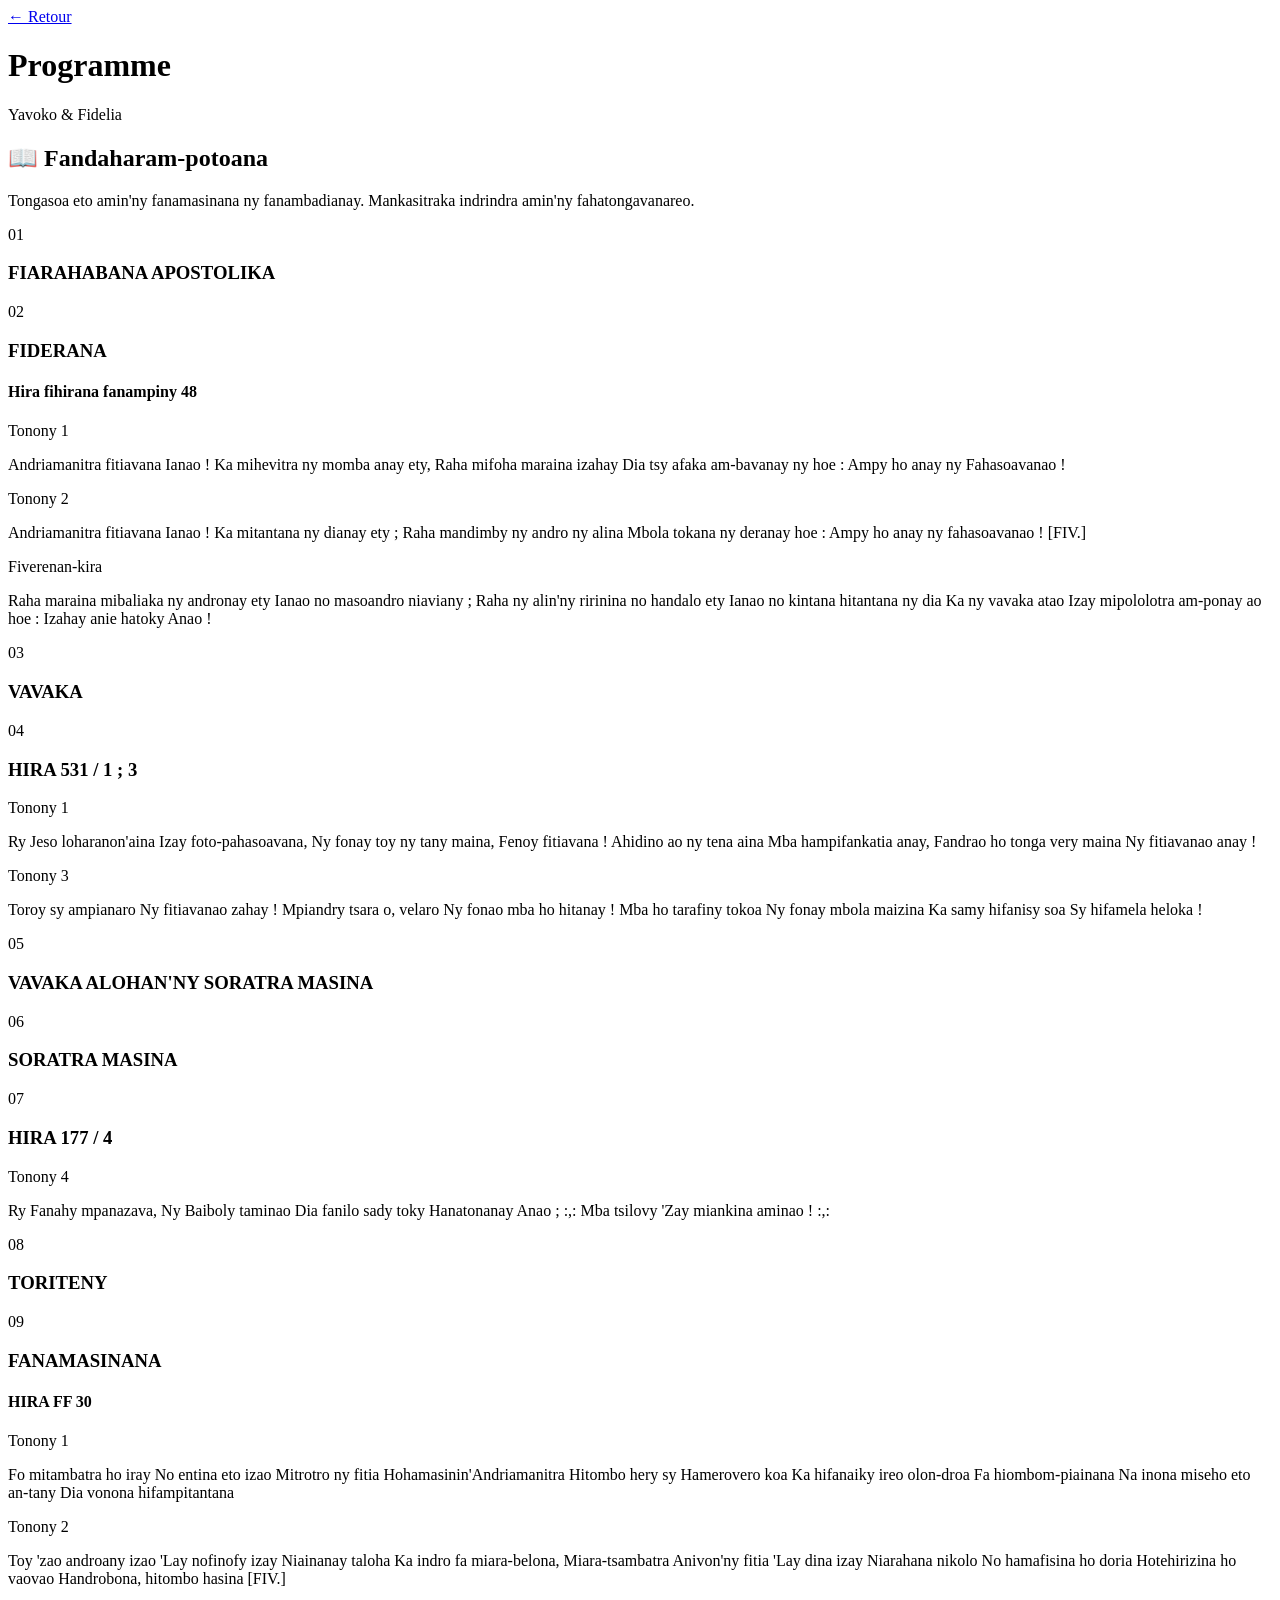
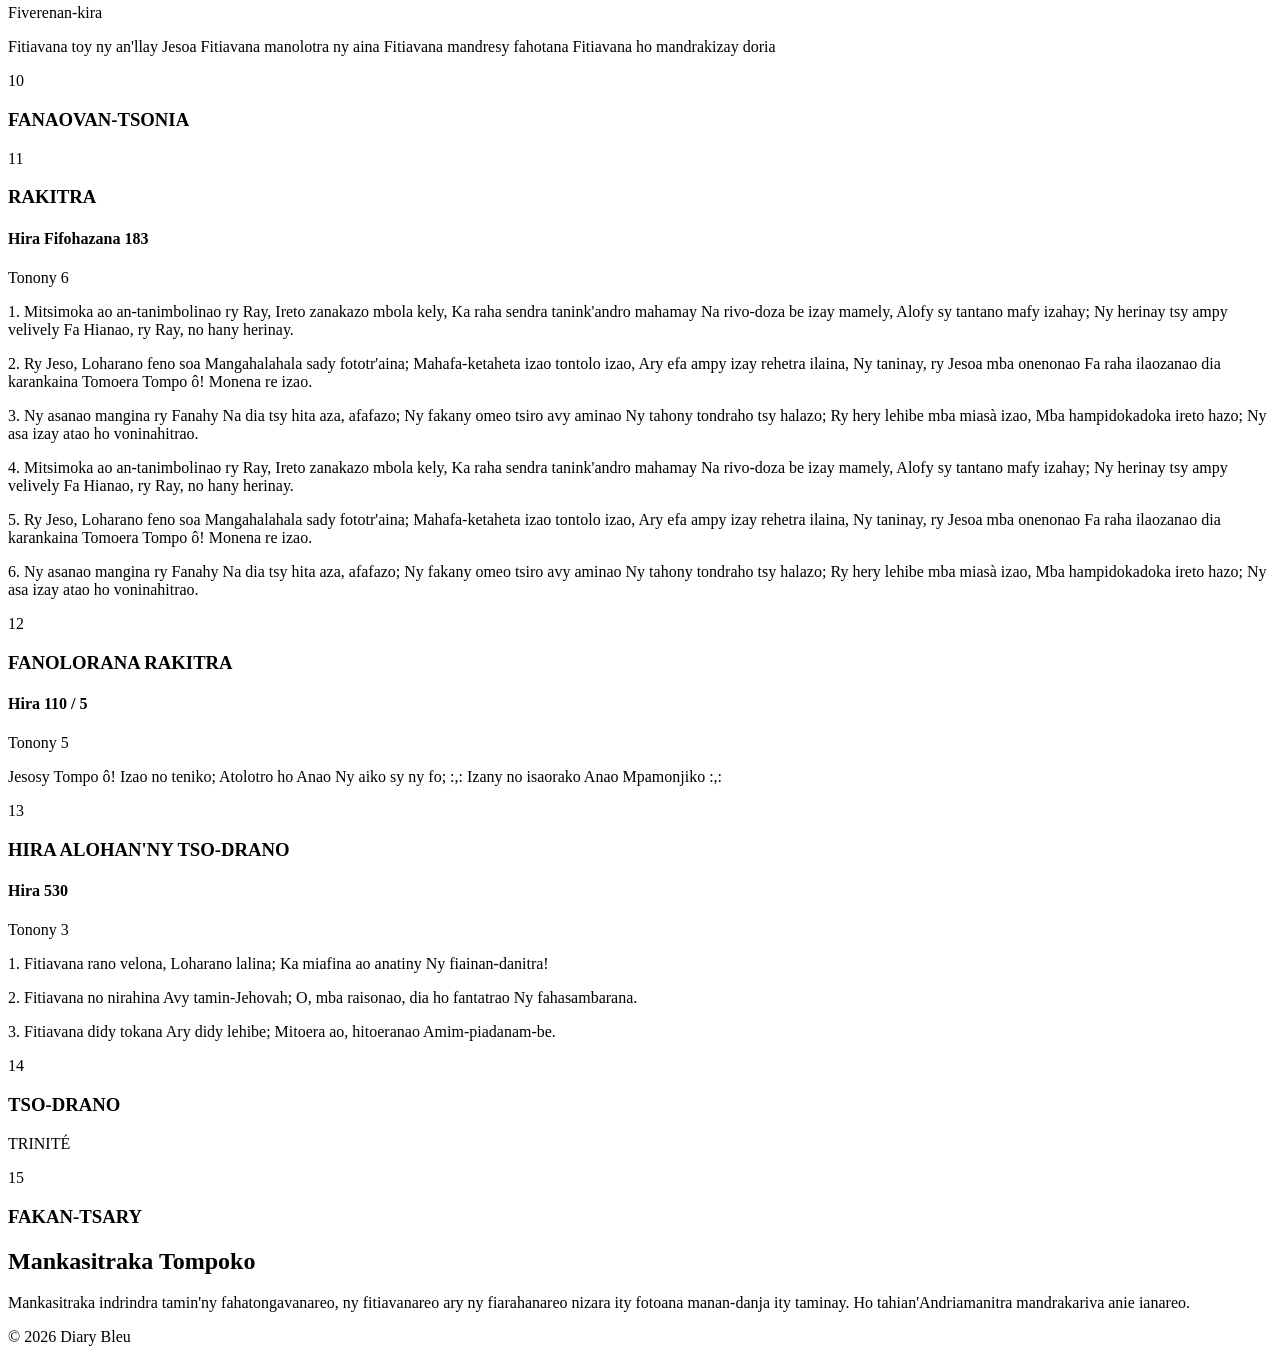
==== programme.html @ 0c388e70 "Create programme.html" ====
<!DOCTYPE html>
<html lang="mg">
<head>
    <meta charset="UTF-8">
    <meta name="viewport" content="width=device-width, initial-scale=1.0">
    <title>Programme de Mariage</title>

    <link rel="stylesheet" href="programme.css">

    <link href="https://fonts.googleapis.com/css2?family=Playfair+Display:wght@500;700&family=Montserrat:wght@300;400;500;600&display=swap" rel="stylesheet">
</head>

<body>

<a href="index.html" class="back-btn">← Retour</a>

<header class="hero">
    <div class="hero-overlay">
        <h1>Programme</h1>
        <p>Yavoko & Fidelia</p>
    </div>
</header>

<main class="container">

    <section class="welcome-card">
        <h2>📖 Fandaharam-potoana</h2>

        <p>
            Tongasoa eto amin'ny fanamasinana ny fanambadianay.
            Mankasitraka indrindra amin'ny fahatongavanareo.
        </p>
    </section>

    <div class="event-card">
        <div class="number">01</div>
        <h3>FIARAHABANA APOSTOLIKA</h3>
    </div>

    <div class="event-card">
        <div class="number">02</div>

        <h3>FIDERANA</h3>

        <h4>Hira fihirana fanampiny 48</h4>

        <div class="song-box">

            <div class="verse">
                <div class="verse-title">Tonony 1</div>

                <p>
Andriamanitra fitiavana Ianao !
Ka mihevitra ny momba anay ety,
Raha mifoha maraina izahay
Dia tsy afaka am-bavanay ny hoe :
Ampy ho anay ny Fahasoavanao !
                </p>
            </div>

            <div class="verse">
                <div class="verse-title">Tonony 2</div>

                <p>
Andriamanitra fitiavana Ianao !
Ka mitantana ny dianay ety ;
Raha mandimby ny andro ny alina
Mbola tokana ny deranay hoe :
Ampy ho anay ny fahasoavanao !
[FIV.]
                </p>
            </div>

            <div class="refrain">
                <div class="refrain-title">Fiverenan-kira</div>

                <p>
Raha maraina mibaliaka ny andronay ety
Ianao no masoandro niaviany ;
Raha ny alin'ny ririnina no handalo ety
Ianao no kintana hitantana ny dia
Ka ny vavaka atao
Izay mipololotra am-ponay ao hoe :
Izahay anie hatoky Anao !
                </p>
            </div>

        </div>
    </div>

    <div class="event-card">
        <div class="number">03</div>
        <h3>VAVAKA</h3>
    </div>

    <div class="event-card">
        <div class="number">04</div>

        <h3>HIRA 531 / 1 ; 3</h3>

        <div class="song-box">

            <div class="verse">
                <div class="verse-title">Tonony 1</div>

                <p>
Ry Jeso loharanon'aina
Izay foto-pahasoavana,
Ny fonay toy ny tany maina,
Fenoy fitiavana !
Ahidino ao ny tena aina
Mba hampifankatia anay,
Fandrao ho tonga very maina
Ny fitiavanao anay !
                </p>
            </div>

            <div class="verse">
                <div class="verse-title">Tonony 3</div>

                <p>
Toroy sy ampianaro
Ny fitiavanao zahay !
Mpiandry tsara o, velaro
Ny fonao mba ho hitanay !
Mba ho tarafiny tokoa
Ny fonay mbola maizina
Ka samy hifanisy soa
Sy hifamela heloka !
                </p>
            </div>

        </div>
    </div>

    <div class="event-card">
        <div class="number">05</div>
        <h3>VAVAKA ALOHAN'NY SORATRA MASINA</h3>
    </div>

    <div class="event-card">
        <div class="number">06</div>
        <h3>SORATRA MASINA</h3>
    </div>
    <div class="event-card">
        <div class="number">07</div>

        <h3>HIRA 177 / 4</h3>

        <div class="song-box">

            <div class="verse">
                <div class="verse-title">Tonony 4</div>

                <p>
Ry Fanahy mpanazava,
Ny Baiboly taminao
Dia fanilo sady toky
Hanatonanay Anao ;
:,: Mba tsilovy
'Zay miankina aminao ! :,:
                </p>
            </div>

        </div>
    </div>

    <div class="event-card">
        <div class="number">08</div>
        <h3>TORITENY</h3>
    </div>

    <div class="event-card">
        <div class="number">09</div>

        <h3>FANAMASINANA</h3>

        <h4>HIRA FF 30</h4>

        <div class="song-box">

            <div class="verse">
                <div class="verse-title">Tonony 1</div>

                <p>
Fo mitambatra ho iray
No entina eto izao
Mitrotro ny fitia
Hohamasinin'Andriamanitra
Hitombo hery sy
Hamerovero koa
Ka hifanaiky ireo olon-droa
Fa hiombom-piainana
Na inona miseho eto an-tany
Dia vonona hifampitantana
                </p>
            </div>

            <div class="verse">
                <div class="verse-title">Tonony 2</div>

                <p>
Toy 'zao androany izao
'Lay nofinofy izay
Niainanay taloha
Ka indro fa miara-belona,
Miara-tsambatra
Anivon'ny fitia
'Lay dina izay
Niarahana nikolo
No hamafisina ho doria
Hotehirizina ho vaovao
Handrobona, hitombo hasina
[FIV.]
                </p>
            </div>

            <div class="refrain">
                <div class="refrain-title">Fiverenan-kira</div>

                <p>
Fitiavana toy ny an'llay Jesoa
Fitiavana manolotra ny aina
Fitiavana mandresy fahotana
Fitiavana ho mandrakizay doria
                </p>
            </div>

        </div>
    </div>

    <div class="event-card">
        <div class="number">10</div>
        <h3>FANAOVAN-TSONIA</h3>
    </div>

    <div class="event-card">
        <div class="number">11</div>

        <h3>RAKITRA</h3>

        <h4>Hira Fifohazana 183</h4>

        <div class="song-box">

            <div class="verse">
                <div class="verse-title">Tonony 6</div>

                <p>
1.
Mitsimoka ao an-tanimbolinao ry Ray,
Ireto zanakazo mbola kely,
Ka raha sendra tanink'andro mahamay
Na rivo-doza be izay mamely,
Alofy sy tantano mafy izahay;
Ny herinay tsy ampy velively
Fa Hianao, ry Ray, no hany herinay.
                </p>

                <p>
2.
Ry Jeso, Loharano feno soa
Mangahalahala sady fototr'aina;
Mahafa-ketaheta izao tontolo izao,
Ary efa ampy izay rehetra ilaina,
Ny taninay, ry Jesoa mba onenonao
Fa raha ilaozanao dia karankaina
Tomoera Tompo ô! Monena re izao.
                </p>

                <p>
3.
Ny asanao mangina ry Fanahy
Na dia tsy hita aza, afafazo;
Ny fakany omeo tsiro avy aminao
Ny tahony tondraho tsy halazo;
Ry hery lehibe mba miasà izao,
Mba hampidokadoka ireto hazo;
Ny asa izay atao ho voninahitrao.
                </p>
                <p>
4.
Mitsimoka ao an-tanimbolinao ry Ray,
Ireto zanakazo mbola kely,
Ka raha sendra tanink'andro mahamay
Na rivo-doza be izay mamely,
Alofy sy tantano mafy izahay;
Ny herinay tsy ampy velively
Fa Hianao, ry Ray, no hany herinay.
                </p>

                <p>
5.
Ry Jeso, Loharano feno soa
Mangahalahala sady fototr'aina;
Mahafa-ketaheta izao tontolo izao,
Ary efa ampy izay rehetra ilaina,
Ny taninay, ry Jesoa mba onenonao
Fa raha ilaozanao dia karankaina
Tomoera Tompo ô! Monena re izao.
                </p>

                <p>
6.
Ny asanao mangina ry Fanahy
Na dia tsy hita aza, afafazo;
Ny fakany omeo tsiro avy aminao
Ny tahony tondraho tsy halazo;
Ry hery lehibe mba miasà izao,
Mba hampidokadoka ireto hazo;
Ny asa izay atao ho voninahitrao.
                </p>

            </div>

        </div>
    </div>

    <div class="event-card">
        <div class="number">12</div>

        <h3>FANOLORANA RAKITRA</h3>

        <h4>Hira 110 / 5</h4>

        <div class="song-box">

            <div class="verse">
                <div class="verse-title">Tonony 5</div>

                <p>
Jesosy Tompo ô!
Izao no teniko;
Atolotro ho Anao
Ny aiko sy ny fo;
:,: Izany no isaorako
Anao Mpamonjiko :,:
                </p>
            </div>

        </div>
    </div>

    <div class="event-card">
        <div class="number">13</div>

        <h3>HIRA ALOHAN'NY TSO-DRANO</h3>

        <h4>Hira 530</h4>

        <div class="song-box">

            <div class="verse">
                <div class="verse-title">Tonony 3</div>

                <p>
1.
Fitiavana rano velona,
Loharano lalina;
Ka miafina ao anatiny
Ny fiainan-danitra!
                </p>

                <p>
2.
Fitiavana no nirahina
Avy tamin-Jehovah;
O, mba raisonao, dia ho fantatrao
Ny fahasambarana.
                </p>

                <p>
3.
Fitiavana didy tokana
Ary didy lehibe;
Mitoera ao, hitoeranao
Amim-piadanam-be.
                </p>

            </div>

        </div>
    </div>
    <div class="event-card">
        <div class="number">14</div>

        <h3>TSO-DRANO</h3>

        <p>TRINITÉ</p>
    </div>

    <div class="event-card">
        <div class="number">15</div>

        <h3>FAKAN-TSARY</h3>
    </div>

    <section class="thanks">
        <h2>Mankasitraka Tompoko</h2>

        <p>
Mankasitraka indrindra tamin'ny fahatongavanareo,
ny fitiavanareo ary ny fiarahanareo nizara
ity fotoana manan-danja ity taminay.

Ho tahian'Andriamanitra mandrakariva anie ianareo.
        </p>
    </section>

</main>

<footer class="footer">
    <p>© 2026 Diary Bleu</p>
</footer>

</body>
</html>
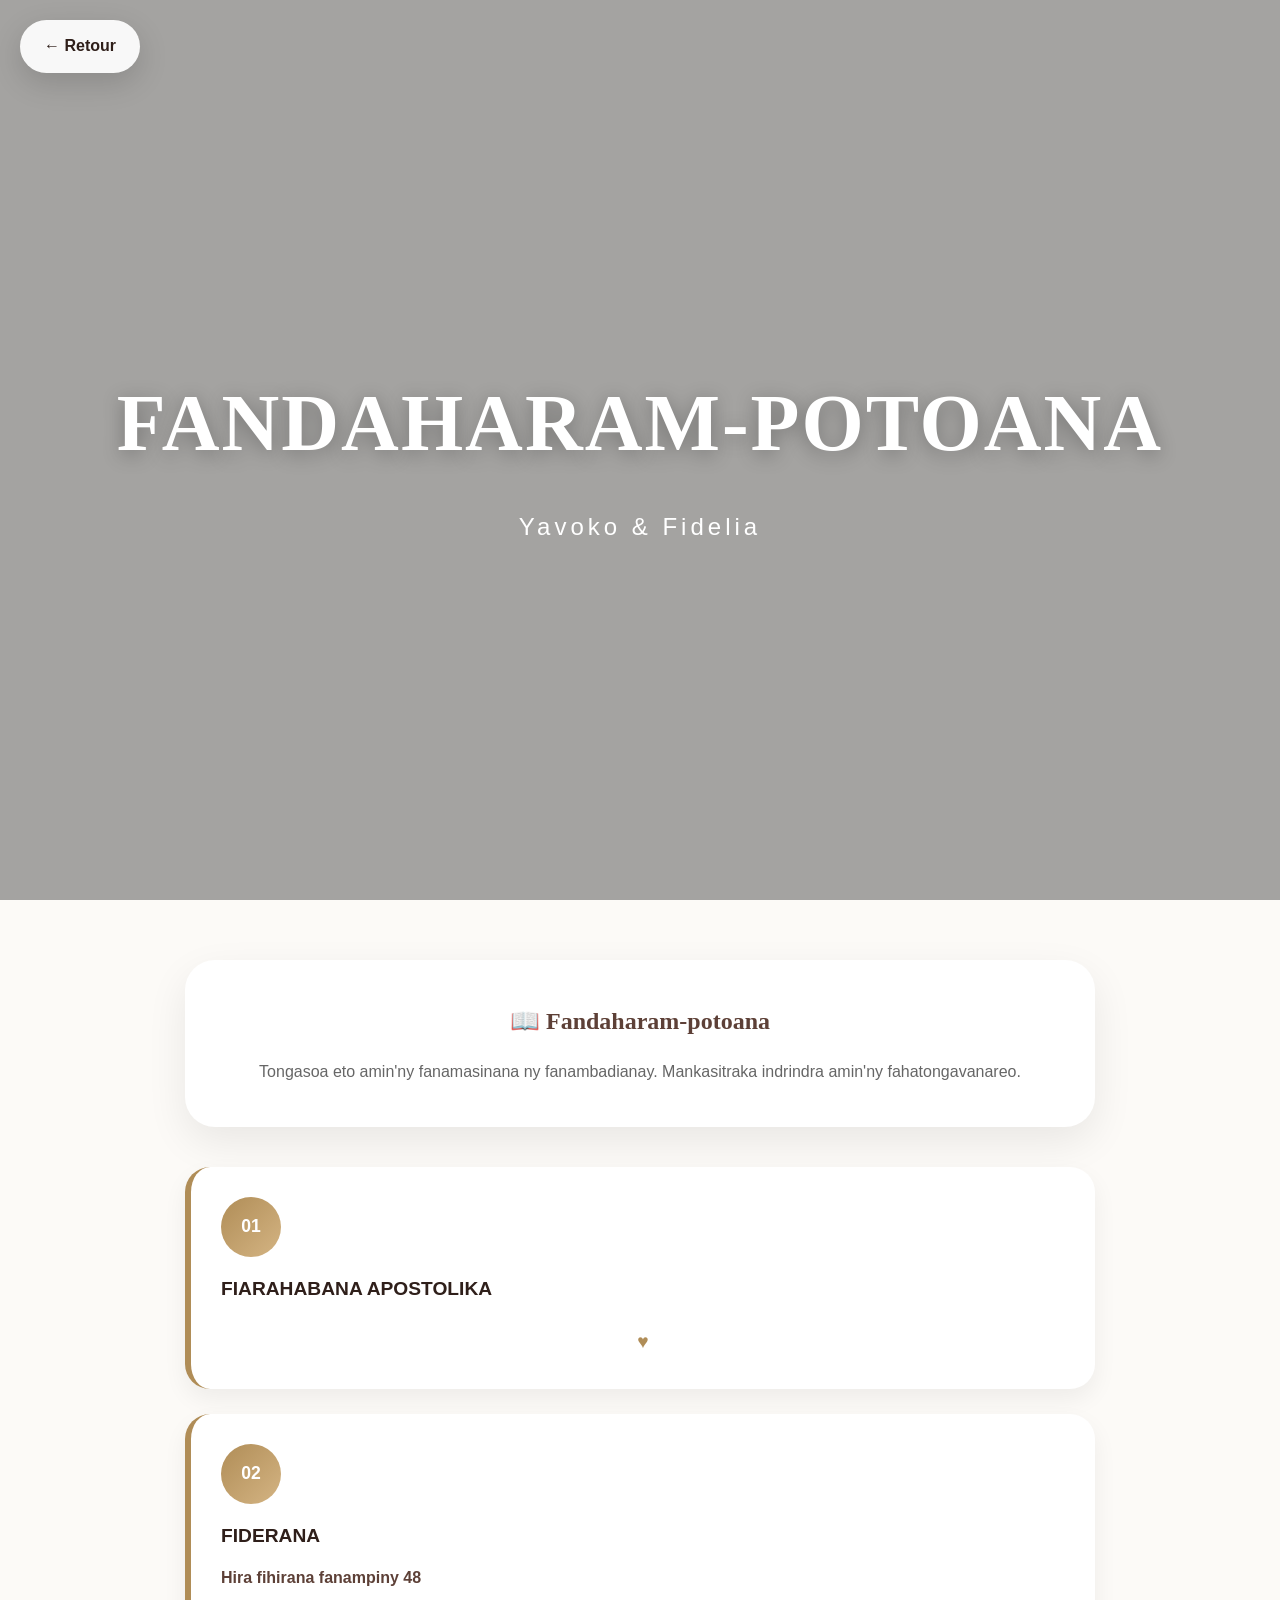
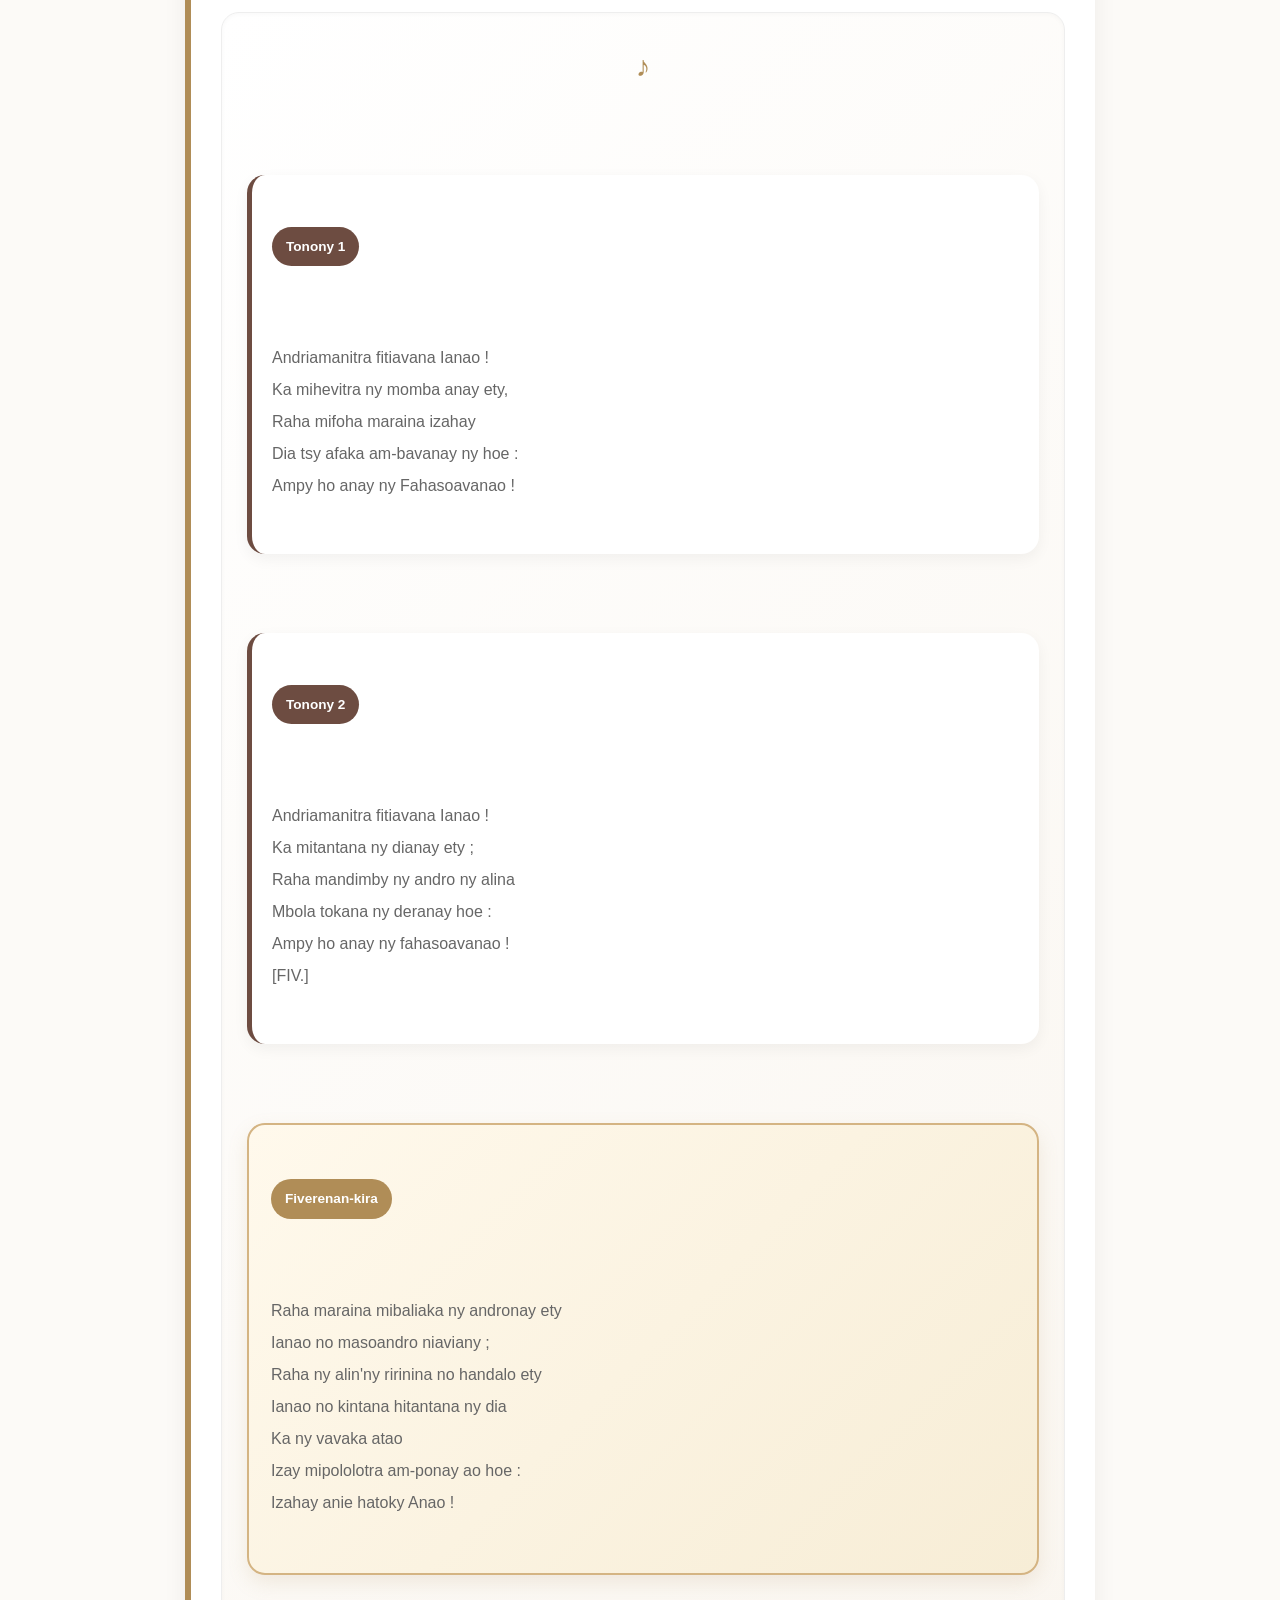
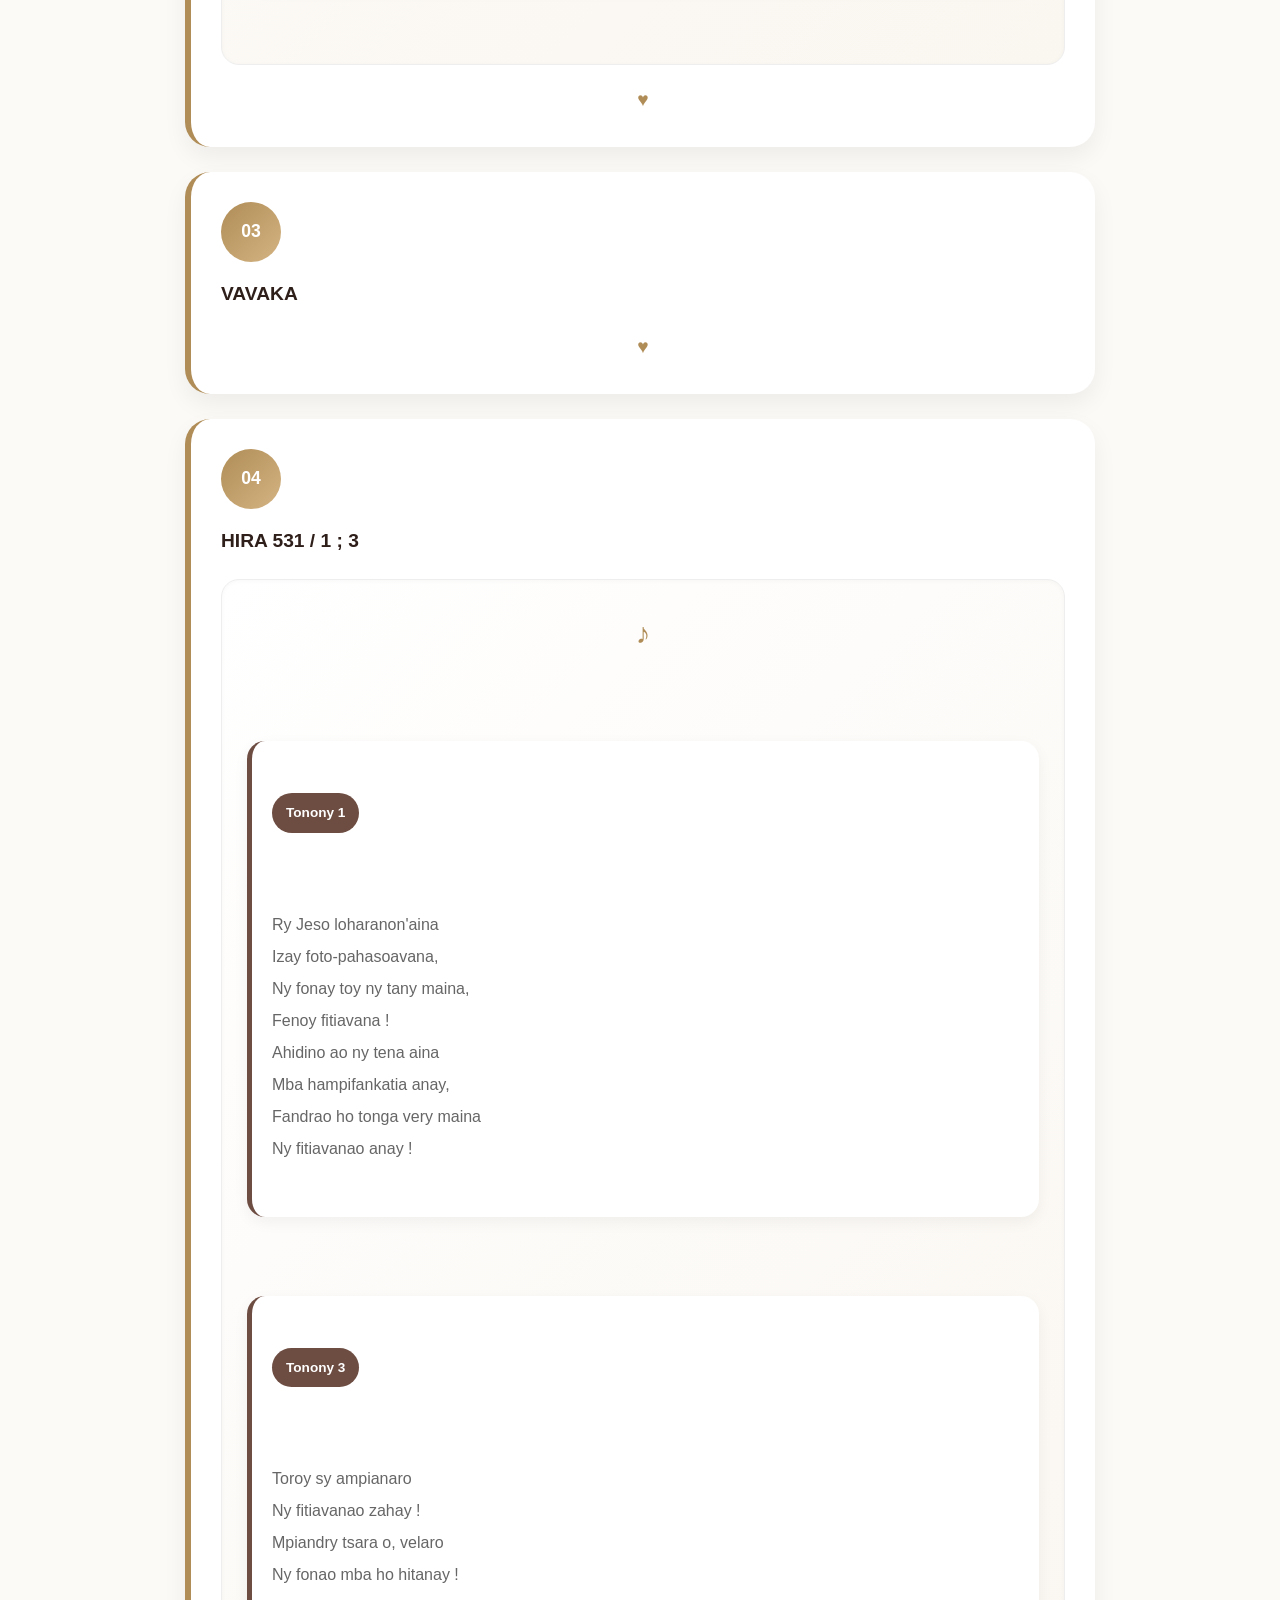
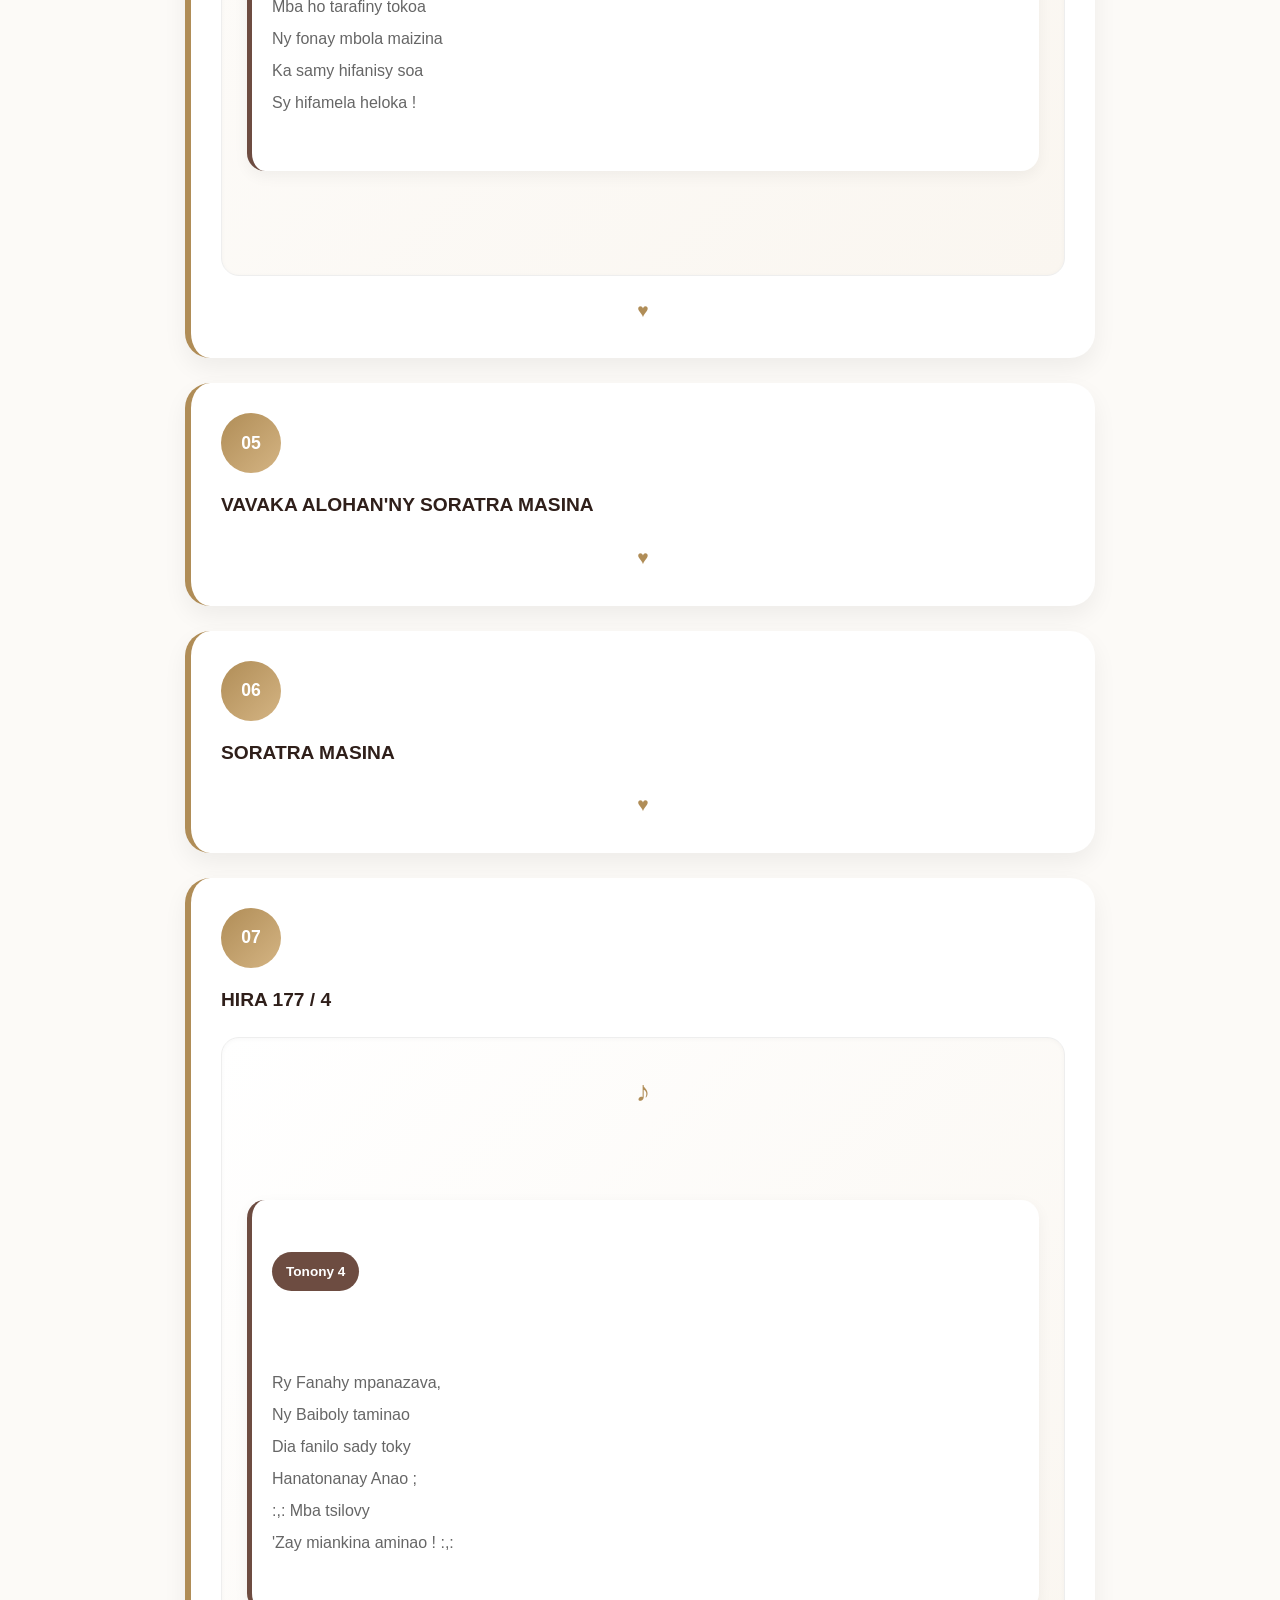
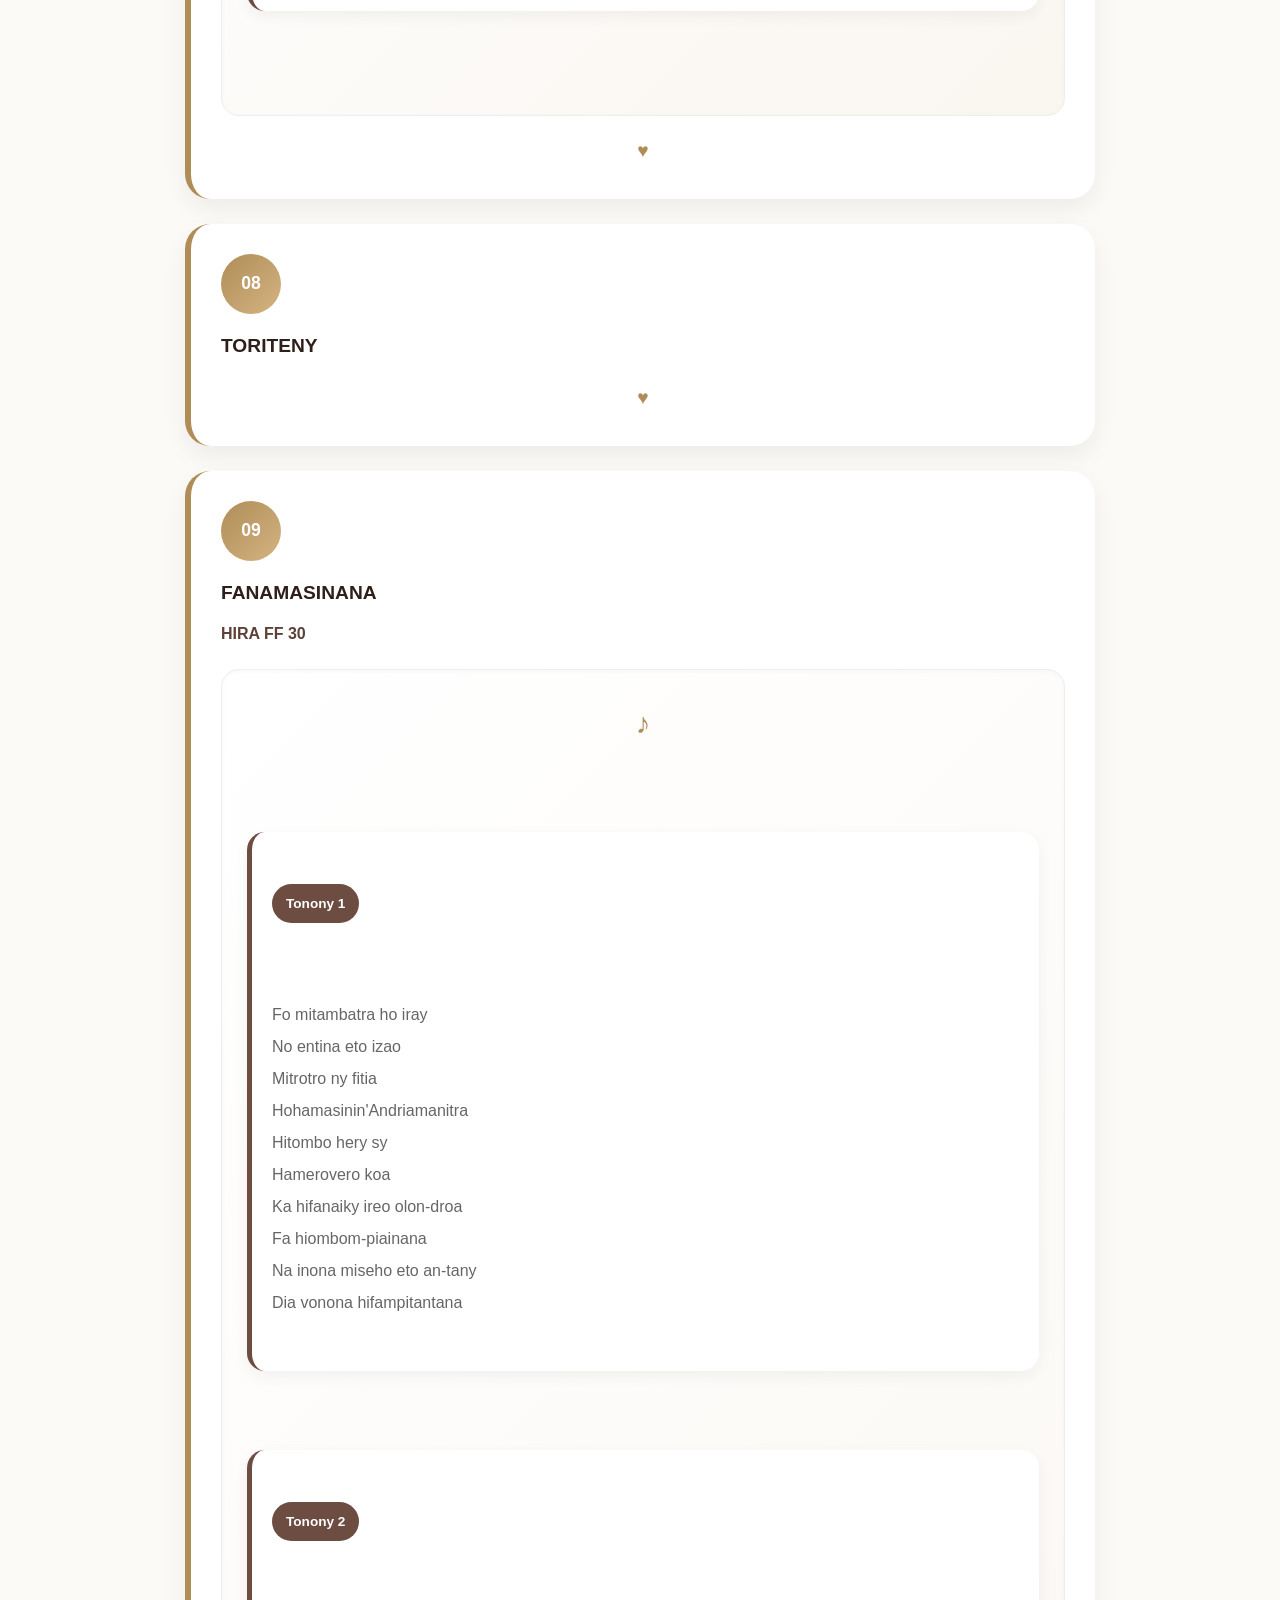
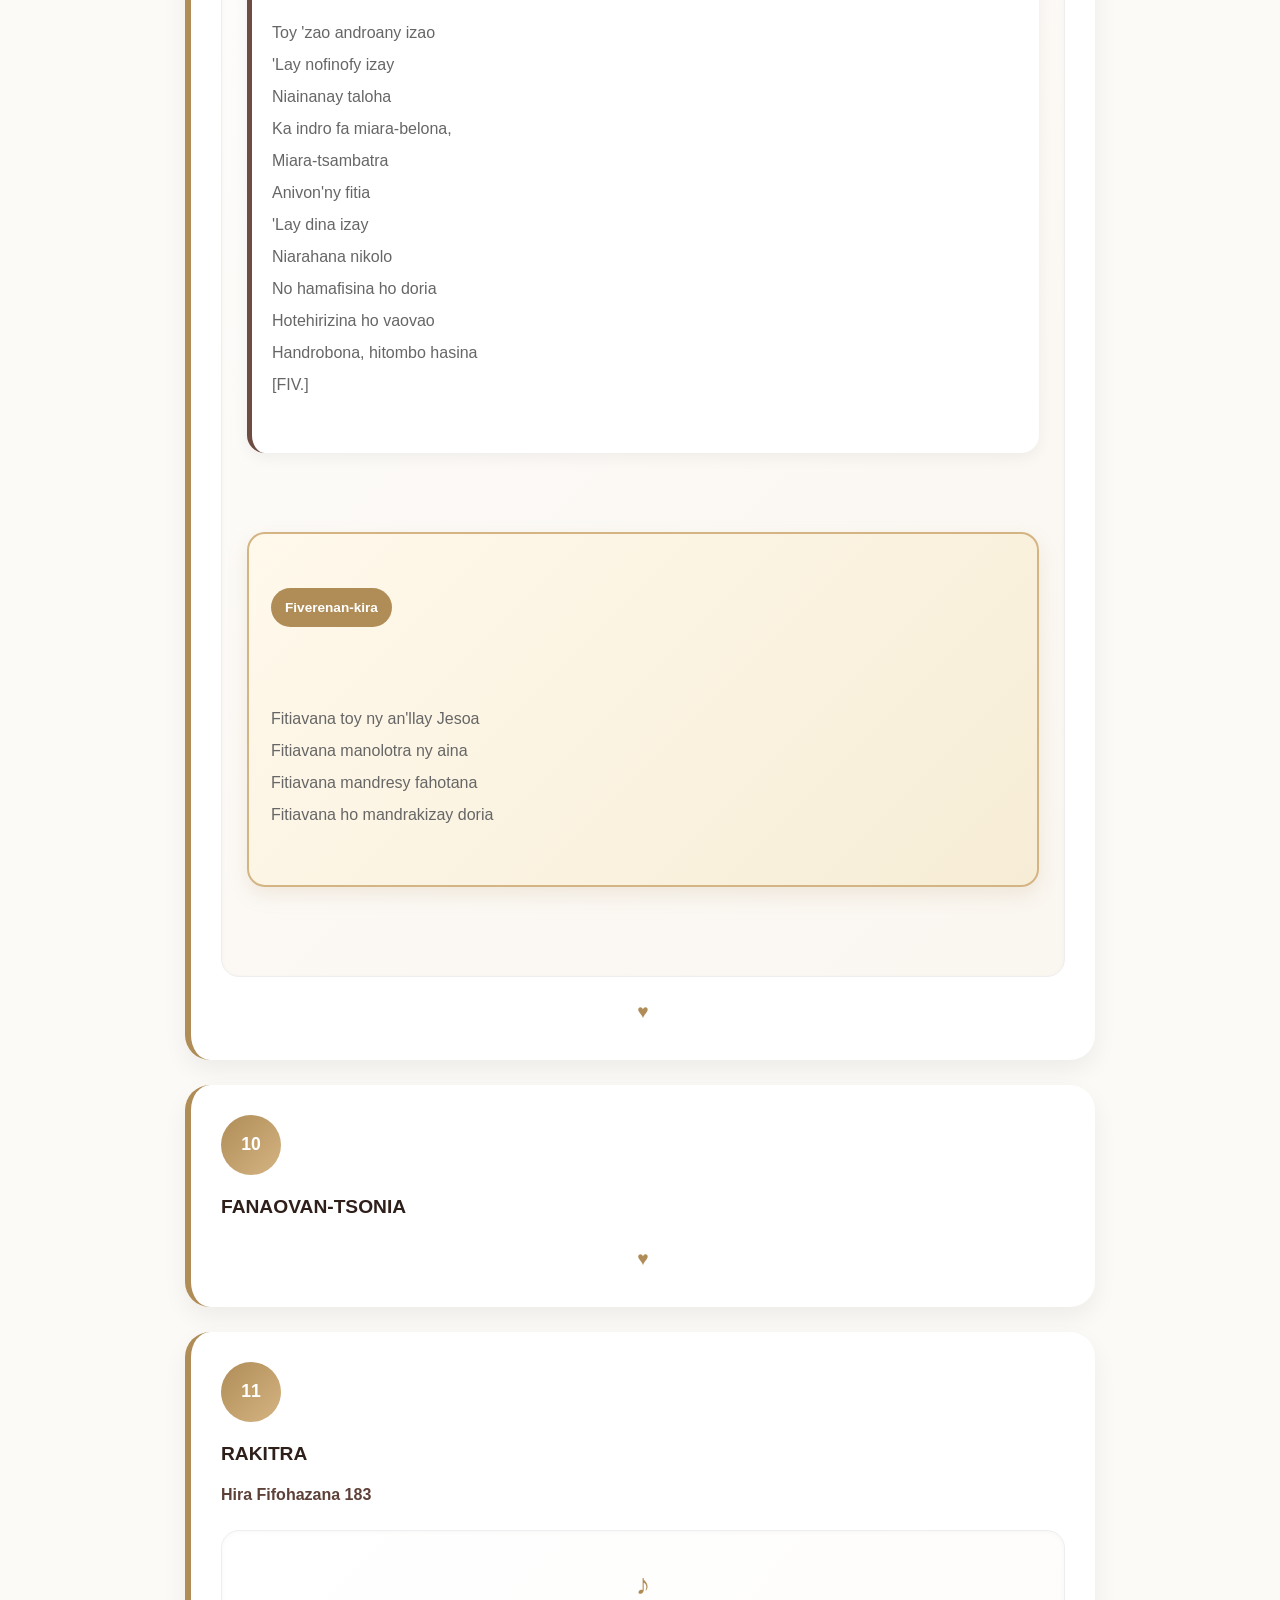
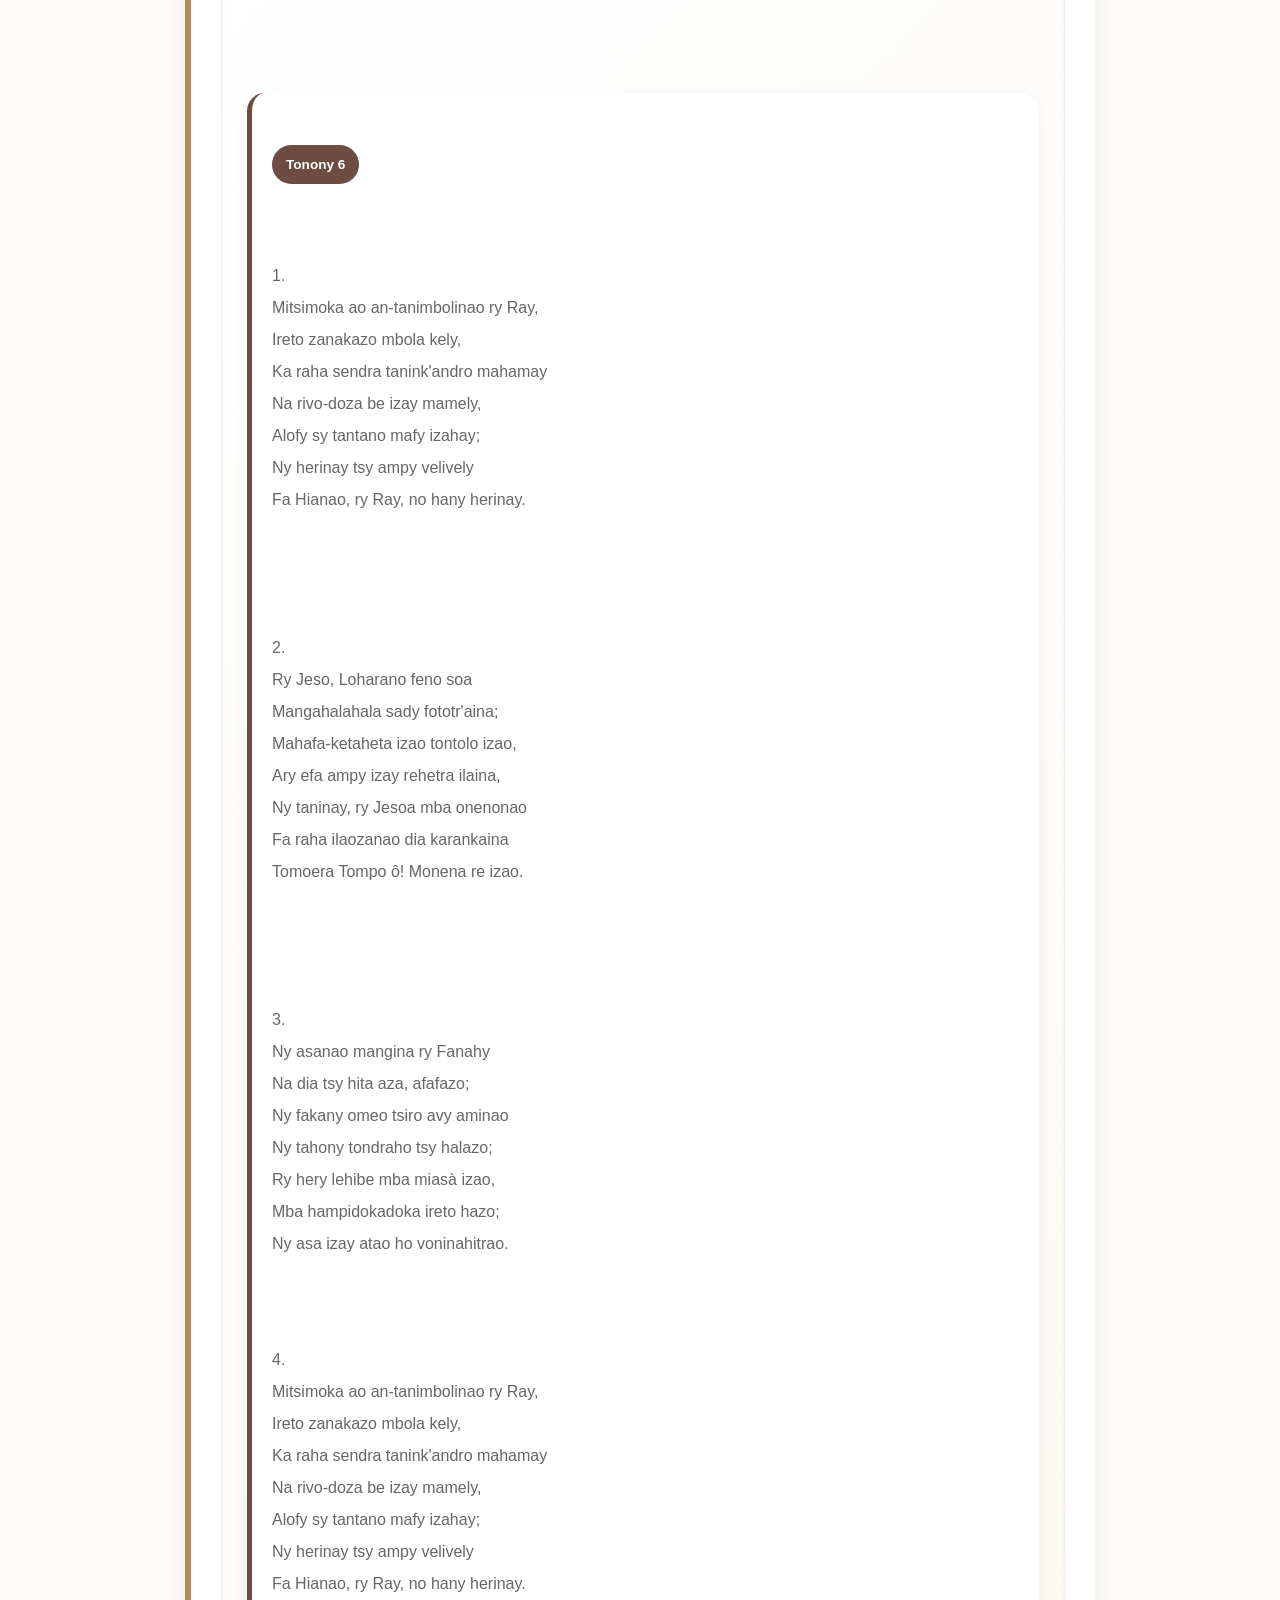
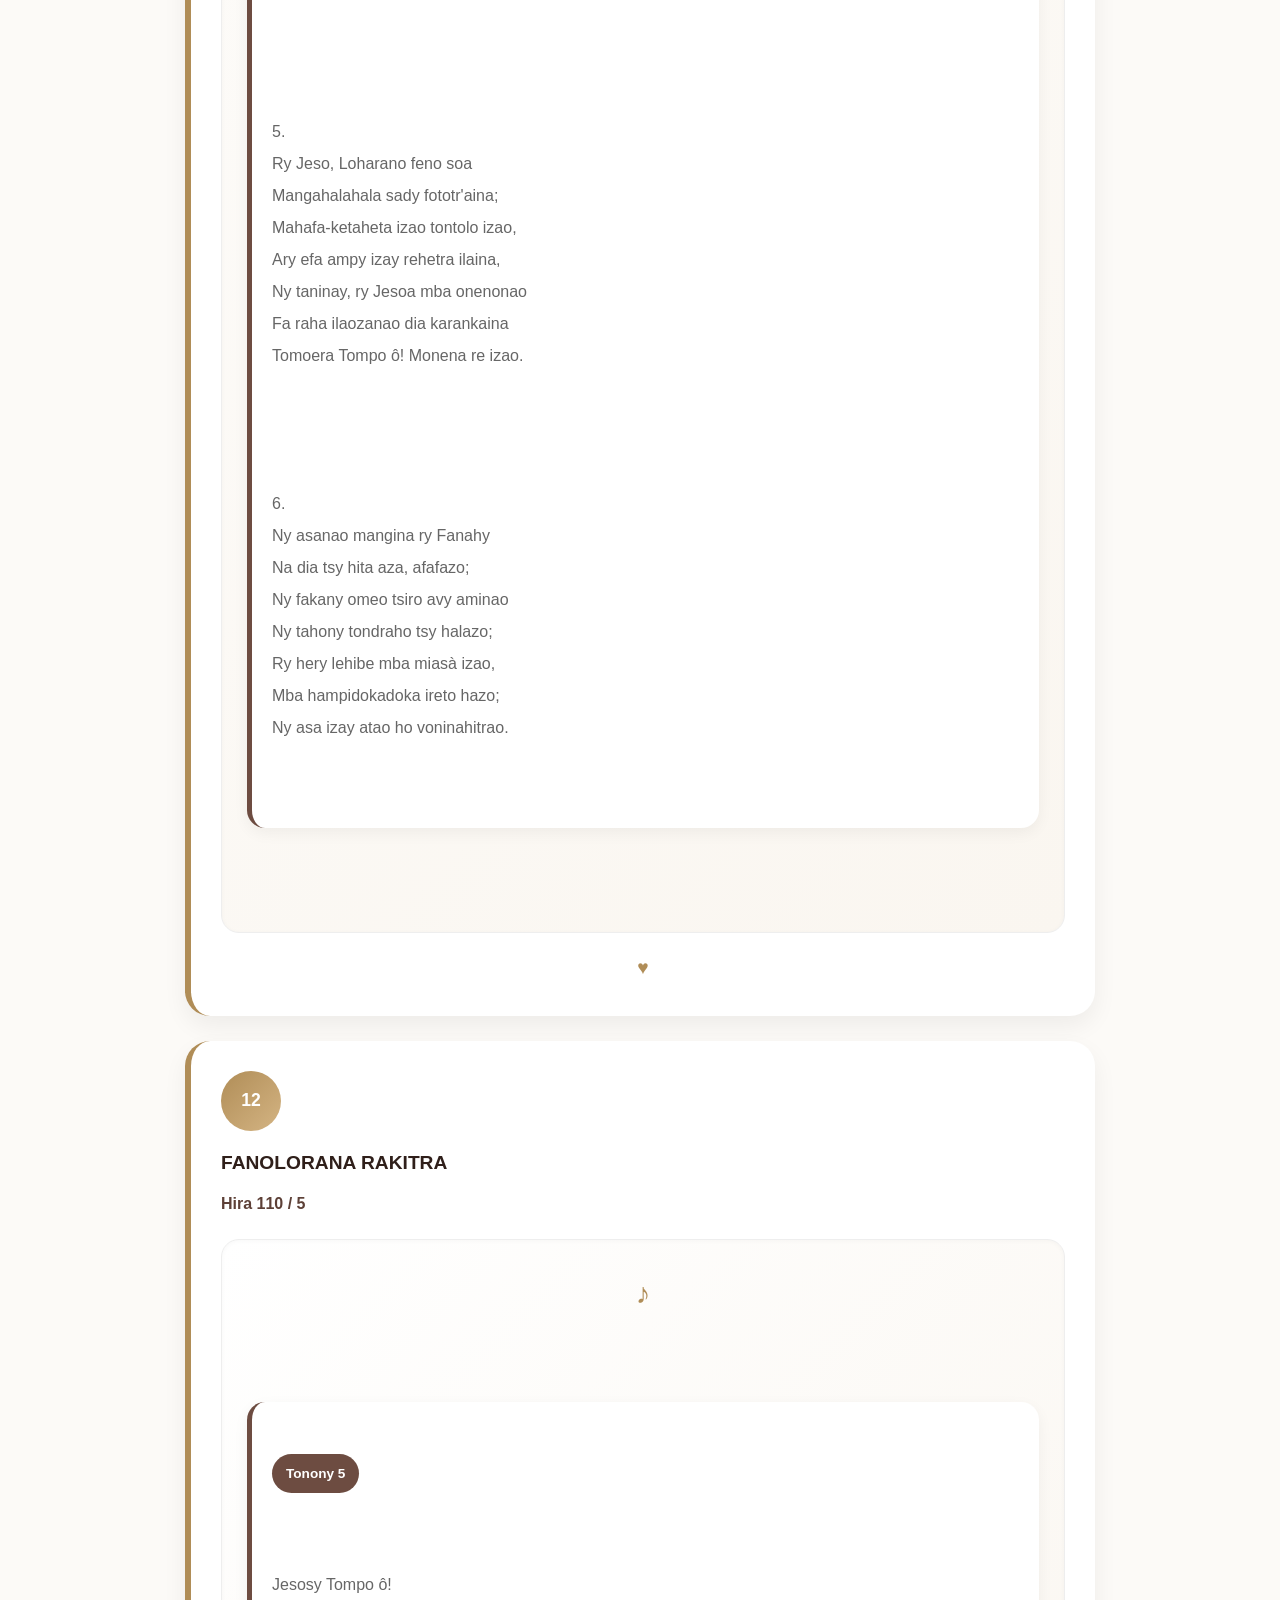
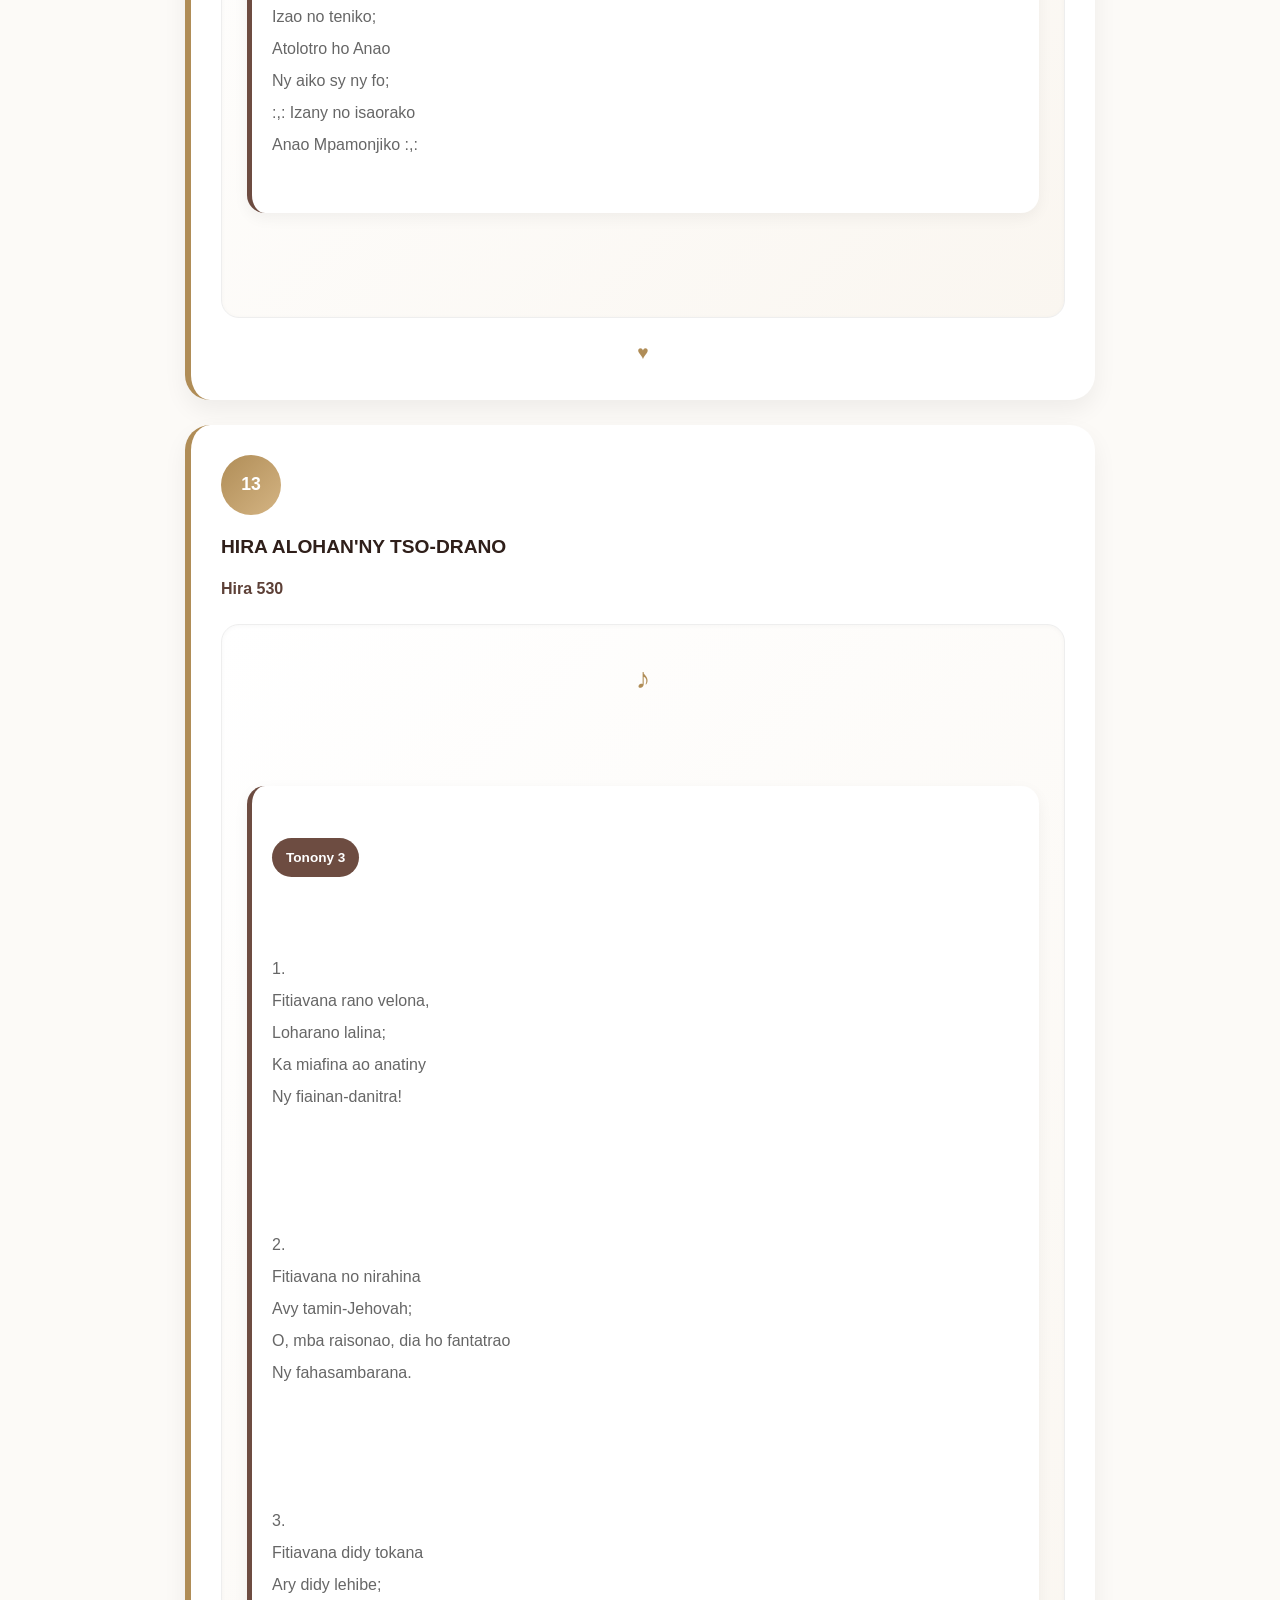
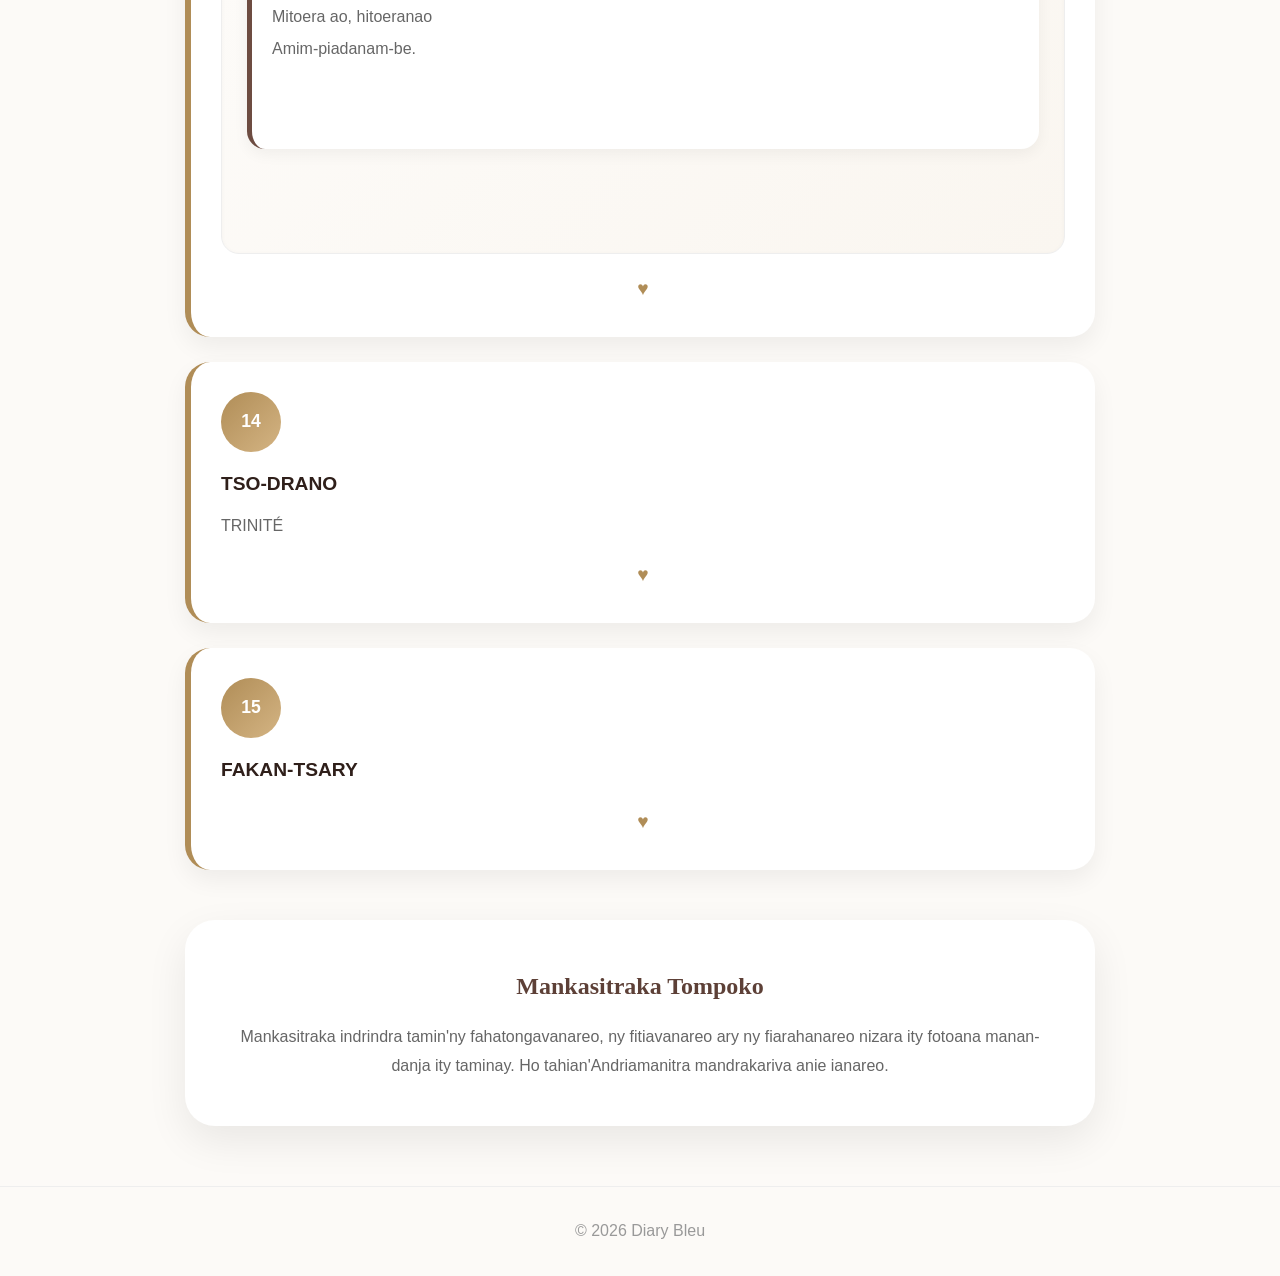
==== commit fb5a21b8: "Update programme.html" ====
--- a/programme.html
+++ b/programme.html
@@ -3,7 +3,7 @@
 <head>
     <meta charset="UTF-8">
     <meta name="viewport" content="width=device-width, initial-scale=1.0">
-    <title>Programme de Mariage</title>
+    <title> Fandaharam-potoana</title>
 
     <link rel="stylesheet" href="programme.css">
 
@@ -16,7 +16,7 @@
 
 <header class="hero">
     <div class="hero-overlay">
-        <h1>Programme</h1>
+        <h1>FANDAHARAM-POTOANA</h1>
         <p>Yavoko & Fidelia</p>
     </div>
 </header>
--- a/programme.css
+++ b/programme.css
@@ -0,0 +1,425 @@
+:root{
+    --gold:#b08d57;
+    --gold-light:#d4b483;
+    --brown:#5d4037;
+    --dark:#2f1f1a;
+    --cream:#fcfaf7;
+    --white:#ffffff;
+}
+
+*{
+    margin:0;
+    padding:0;
+    box-sizing:border-box;
+}
+
+html{
+    scroll-behavior:smooth;
+}
+
+body{
+    font-family:'Montserrat',sans-serif;
+    background:var(--cream);
+    color:#444;
+    line-height:1.8;
+}
+
+/* Bouton Retour */
+
+.back-btn{
+    position:fixed;
+    top:20px;
+    left:20px;
+    z-index:1000;
+
+    padding:12px 24px;
+
+    background:rgba(255,255,255,.92);
+    backdrop-filter:blur(12px);
+
+    border-radius:50px;
+
+    color:var(--dark);
+    text-decoration:none;
+    font-weight:600;
+
+    box-shadow:
+    0 10px 30px rgba(0,0,0,.15);
+
+    transition:.3s;
+}
+
+.back-btn:hover{
+    transform:translateY(-3px);
+}
+
+/* Hero */
+
+.hero{
+    height:100vh;
+
+    background:
+    linear-gradient(
+        rgba(0,0,0,.35),
+        rgba(0,0,0,.35)
+    ),
+    url("hero.jpg");
+
+    background-size:cover;
+    background-position:center;
+
+    display:flex;
+    justify-content:center;
+    align-items:center;
+    text-align:center;
+}
+
+.hero-overlay{
+    padding:20px;
+}
+
+.hero-overlay h1{
+    font-family:'Playfair Display',serif;
+    color:white;
+    font-size:5rem;
+    letter-spacing:2px;
+
+    text-shadow:
+    0 4px 20px rgba(0,0,0,.3);
+}
+
+.hero-overlay p{
+    color:white;
+    font-size:1.5rem;
+    margin-top:10px;
+    letter-spacing:4px;
+}
+
+/* Conteneur */
+
+.container{
+    max-width:950px;
+    margin:auto;
+    padding:60px 20px;
+}
+
+/* Carte Intro */
+
+.welcome-card{
+    background:white;
+
+    padding:40px;
+
+    border-radius:30px;
+
+    text-align:center;
+
+    box-shadow:
+    0 15px 40px rgba(0,0,0,.08);
+
+    margin-bottom:40px;
+}
+
+.welcome-card h2{
+    color:var(--brown);
+    margin-bottom:15px;
+    font-family:'Playfair Display',serif;
+}
+
+.welcome-card p{
+    color:#666;
+}
+
+/* Cartes Programme */
+
+.event-card{
+    background:white;
+
+    padding:30px;
+
+    margin-bottom:25px;
+
+    border-radius:25px;
+
+    border-left:6px solid var(--gold);
+
+    box-shadow:
+    0 10px 25px rgba(0,0,0,.06);
+
+    transition:.3s;
+}
+
+.event-card:hover{
+    transform:translateY(-5px);
+}
+.number{
+    width:60px;
+    height:60px;
+
+    border-radius:50%;
+
+    background:
+    linear-gradient(
+        135deg,
+        var(--gold),
+        var(--gold-light)
+    );
+
+    color:white;
+
+    display:flex;
+    justify-content:center;
+    align-items:center;
+
+    font-weight:bold;
+    font-size:1.1rem;
+
+    margin-bottom:15px;
+}
+
+.event-card h3{
+    color:var(--dark);
+    margin-bottom:10px;
+    font-size:1.2rem;
+}
+
+.event-card h4{
+    color:var(--brown);
+    margin-bottom:15px;
+}
+
+.event-card p{
+    color:#666;
+}
+
+/* Zone des chants */
+
+.song-box{
+    margin-top:15px;
+
+    padding:25px;
+
+    background:
+    linear-gradient(
+        135deg,
+        #fff,
+        #faf6f0
+    );
+
+    border-radius:18px;
+
+    border:1px solid #eee;
+
+    line-height:2;
+
+    white-space:pre-line;
+
+    box-shadow:
+    inset 0 1px 5px rgba(0,0,0,.03);
+}
+
+/* Coeur décoratif */
+
+.event-card::after{
+    content:"♥";
+
+    display:block;
+
+    text-align:center;
+
+    margin-top:18px;
+
+    color:var(--gold);
+
+    font-size:1.2rem;
+}
+
+/* Carte finale */
+
+.thanks{
+    margin-top:50px;
+
+    background:white;
+
+    padding:45px;
+
+    border-radius:30px;
+
+    text-align:center;
+
+    box-shadow:
+    0 15px 40px rgba(0,0,0,.08);
+}
+
+.thanks h2{
+    color:var(--brown);
+    margin-bottom:15px;
+    font-family:'Playfair Display',serif;
+}
+
+.thanks p{
+    color:#666;
+}
+
+/* Footer */
+
+.footer{
+    text-align:center;
+
+    padding:30px;
+
+    color:#999;
+
+    border-top:1px solid #eee;
+}
+
+/* Mobile */
+
+@media(max-width:768px){
+
+    .hero{
+        height:70vh;
+    }
+
+    .hero-overlay h1{
+        font-size:3rem;
+    }
+
+    .hero-overlay p{
+        font-size:1rem;
+    }
+
+    .welcome-card,
+    .event-card,
+    .thanks{
+        padding:22px;
+    }
+
+    .number{
+        width:50px;
+        height:50px;
+    }
+
+    .back-btn{
+        top:15px;
+        left:15px;
+        padding:10px 18px;
+        font-size:.9rem;
+    }
+}
+
+
+/* Conteneur des chants */
+.song-box{
+    margin-top:20px;
+}
+
+/* Tonony */
+
+.verse{
+    background:white;
+
+    padding:20px;
+
+    border-radius:18px;
+
+    margin-bottom:15px;
+
+    border-left:5px solid #6d4c41;
+
+    box-shadow:
+    0 5px 15px rgba(0,0,0,.05);
+}
+
+.verse-title{
+    display:inline-block;
+
+    background:#6d4c41;
+    color:white;
+
+    padding:6px 14px;
+
+    border-radius:20px;
+
+    font-size:.85rem;
+    font-weight:bold;
+
+    margin-bottom:12px;
+}
+
+/* Refrain */
+
+.refrain{
+    background:
+    linear-gradient(
+        135deg,
+        #fff9ec,
+        #f7edd6
+    );
+
+    padding:22px;
+
+    border-radius:18px;
+
+    border:2px solid #d4b483;
+
+    box-shadow:
+    0 8px 20px rgba(176,141,87,.15);
+}
+
+.refrain-title{
+    display:inline-block;
+
+    background:#b08d57;
+
+    color:white;
+
+    padding:6px 14px;
+
+    border-radius:20px;
+
+    font-size:.85rem;
+    font-weight:bold;
+
+    margin-bottom:12px;
+}
+
+.verse p,
+.refrain p{
+    white-space:pre-line;
+    line-height:2;
+}
+
+/* Icône musicale */
+
+.song-box::before{
+    content:"♪";
+    display:block;
+
+    text-align:center;
+
+    font-size:1.8rem;
+
+    color:#b08d57;
+
+    margin-bottom:15px;
+}
+.song-box{
+    width:100%;
+}
+
+.verse,
+.refrain{
+    width:100%;
+}
+
+.verse p,
+.refrain p{
+    margin:0;
+    padding:0;
+    white-space:pre-line;
+}
+
+.song-box p + p{
+    margin-top:20px;
+}
